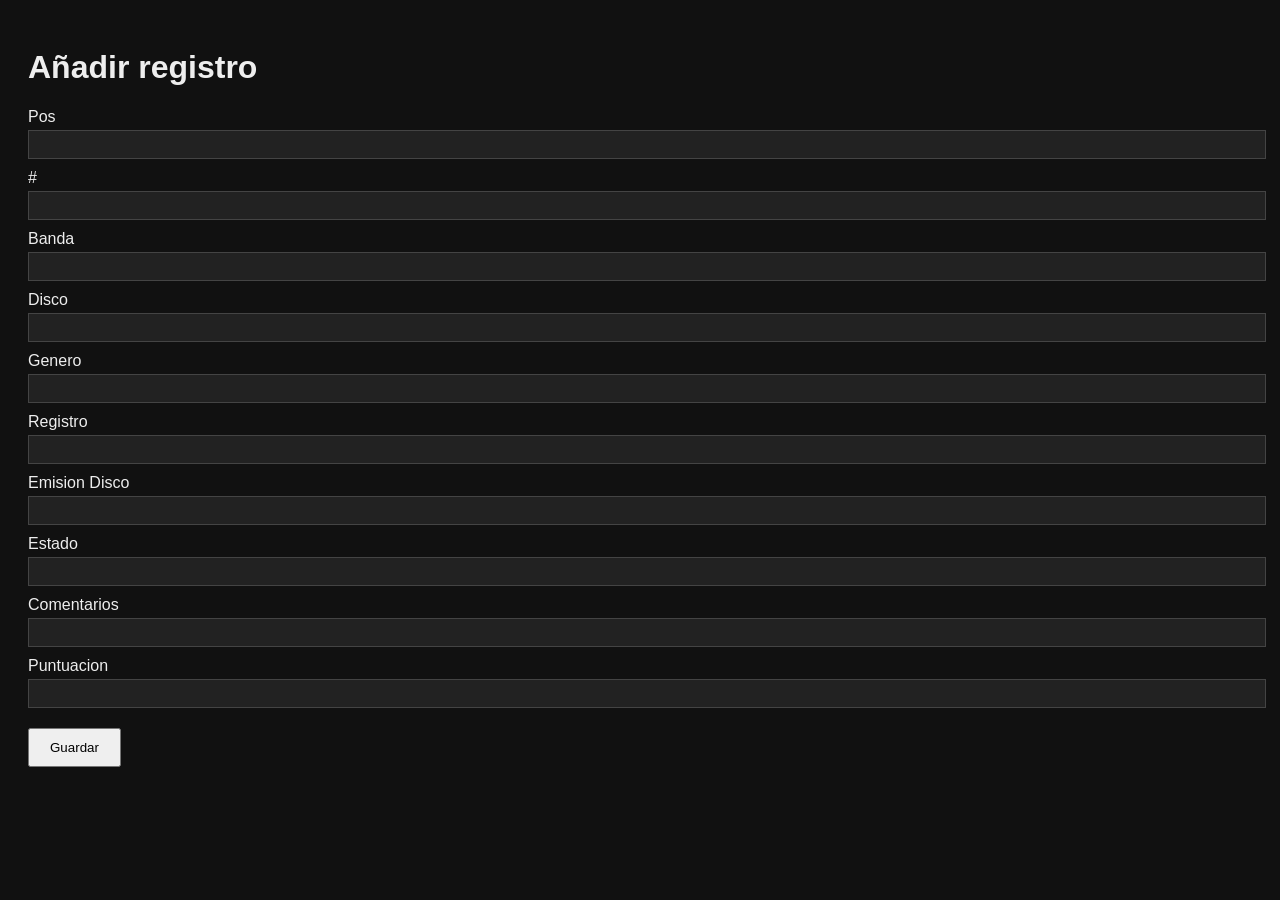
==== form-add.html @ 69d8dd62 "Create form-add.html" ====
<!DOCTYPE html>
<html lang="es">
<head>
<meta charset="UTF-8">
<title>Añadir registro MP3H</title>
<style>
body { background:#111; color:#eee; font-family:Arial; padding:20px; }
label { display:block; margin-top:10px; }
input { width:100%; padding:6px; margin-top:4px; background:#222; color:#eee; border:1px solid #444; }
button { margin-top:20px; padding:10px 20px; }
</style>
</head>
<body>

<h1>Añadir registro</h1>

<form id="form">
  <label>Pos</label><input id="Pos">
  <label>#</label><input id="Hash">
  <label>Banda</label><input id="Banda">
  <label>Disco</label><input id="Disco">
  <label>Genero</label><input id="Genero">
  <label>Registro</label><input id="Registro">
  <label>Emision Disco</label><input id="Emision">
  <label>Estado</label><input id="Estado">
  <label>Comentarios</label><input id="Comentarios">
  <label>Puntuacion</label><input id="Puntuacion">

  <button type="button" onclick="guardar()">Guardar</button>
</form>

<script>
const WORKER = "https://mp3h-backend.josejaviertroncoso.workers.dev";
let datos = [];

async function guardar() {
  const res = await fetch(WORKER + "/mp3h.json");
  datos = await res.json();

  const nuevo = {
    Pos: Pos.value,
    "#": Hash.value,
    Banda: Banda.value,
    Disco: Disco.value,
    Genero: Genero.value,
    Registro: Registro.value,
    "Emision Disco": Emision.value,
    Estado: Estado.value,
    Comentarios: Comentarios.value,
    Puntuacion: Puntuacion.value
  };

  datos.push(nuevo);

  const r = await fetch(WORKER + "/update", {
    method: "POST",
    headers: { "Content-Type": "application/json" },
    body: JSON.stringify(datos)
  });

  alert("Registro añadido");
}
</script>

</body>
</html>
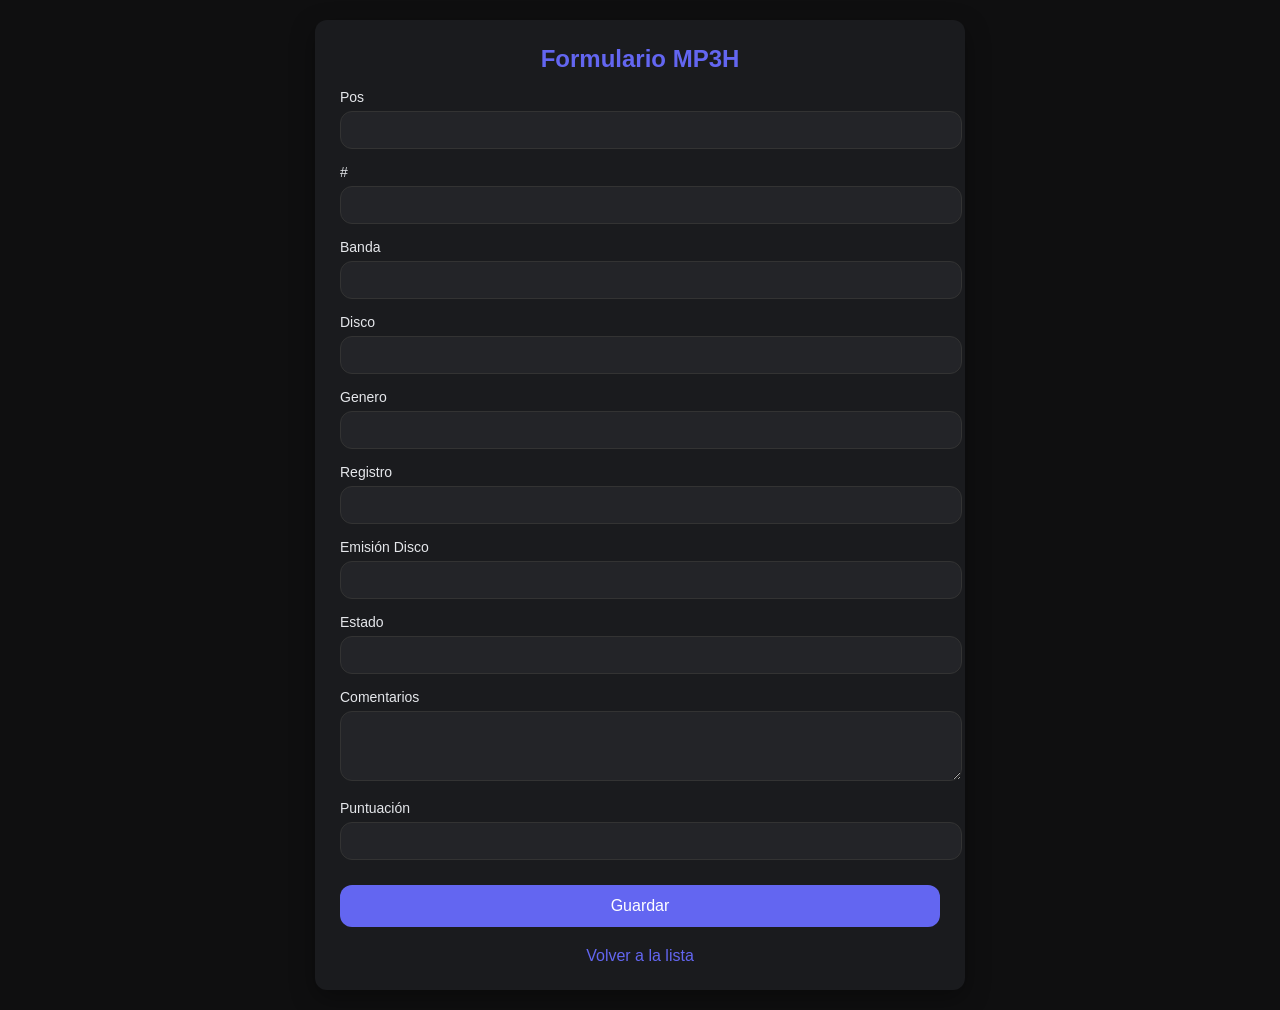
==== commit 0607ede3: "Update form-add.html" ====
--- a/form-add.html
+++ b/form-add.html
@@ -3,31 +3,140 @@
 <head>
 <meta charset="UTF-8">
 <title>Añadir registro MP3H</title>
+<!DOCTYPE html>
+<html lang="es">
+<head>
+<meta charset="UTF-8">
+<title>Formulario MP3H</title>
+
 <style>
-body { background:#111; color:#eee; font-family:Arial; padding:20px; }
-label { display:block; margin-top:10px; }
-input { width:100%; padding:6px; margin-top:4px; background:#222; color:#eee; border:1px solid #444; }
-button { margin-top:20px; padding:10px 20px; }
+:root {
+  --bg: #0f0f10;
+  --panel: #1a1b1e;
+  --panel-light: #232428;
+  --text: #e5e7eb;
+  --accent: #6366f1;
+  --radius: 12px;
+  --shadow: 0 8px 25px rgba(0,0,0,0.35);
+}
+
+body {
+  background: var(--bg);
+  color: var(--text);
+  font-family: "Segoe UI", Arial, sans-serif;
+  margin: 0;
+  padding: 20px;
+}
+
+.container {
+  max-width: 600px;
+  margin: auto;
+  background: var(--panel);
+  padding: 25px;
+  border-radius: var(--radius);
+  box-shadow: var(--shadow);
+}
+
+h1 {
+  margin-top: 0;
+  text-align: center;
+  font-size: 24px;
+  color: var(--accent);
+}
+
+label {
+  display: block;
+  margin-top: 15px;
+  font-size: 14px;
+  color: var(--text);
+}
+
+input, select, textarea {
+  width: 100%;
+  padding: 10px;
+  margin-top: 6px;
+  border-radius: var(--radius);
+  border: 1px solid #333;
+  background: var(--panel-light);
+  color: var(--text);
+  font-size: 14px;
+  transition: 0.2s;
+}
+
+input:focus, textarea:focus {
+  border-color: var(--accent);
+  outline: none;
+}
+
+button {
+  width: 100%;
+  padding: 12px;
+  margin-top: 25px;
+  background: var(--accent);
+  border: none;
+  border-radius: var(--radius);
+  color: white;
+  font-size: 16px;
+  cursor: pointer;
+  transition: 0.2s;
+}
+
+button:hover {
+  background: var(--accent2);
+}
+
+.back {
+  display: block;
+  text-align: center;
+  margin-top: 20px;
+  color: var(--accent);
+  text-decoration: none;
+}
 </style>
 </head>
+
 <body>
 
-<h1>Añadir registro</h1>
+<div class="container">
+  <h1 id="titulo">Formulario MP3H</h1>
 
-<form id="form">
-  <label>Pos</label><input id="Pos">
-  <label>#</label><input id="Hash">
-  <label>Banda</label><input id="Banda">
-  <label>Disco</label><input id="Disco">
-  <label>Genero</label><input id="Genero">
-  <label>Registro</label><input id="Registro">
-  <label>Emision Disco</label><input id="Emision">
-  <label>Estado</label><input id="Estado">
-  <label>Comentarios</label><input id="Comentarios">
-  <label>Puntuacion</label><input id="Puntuacion">
+  <input type="hidden" id="idx">
 
-  <button type="button" onclick="guardar()">Guardar</button>
-</form>
+  <label>Pos</label>
+  <input id="Pos">
+
+  <label>#</label>
+  <input id="Hash">
+
+  <label>Banda</label>
+  <input id="Banda">
+
+  <label>Disco</label>
+  <input id="Disco">
+
+  <label>Genero</label>
+  <input id="Genero">
+
+  <label>Registro</label>
+  <input id="Registro">
+
+  <label>Emisión Disco</label>
+  <input id="Emision">
+
+  <label>Estado</label>
+  <input id="Estado">
+
+  <label>Comentarios</label>
+  <textarea id="Comentarios" rows="3"></textarea>
+
+  <label>Puntuación</label>
+  <input id="Puntuacion">
+
+  <button id="btnGuardar">Guardar</button>
+
+  <a href="index.html" class="back">Volver a la lista</a>
+</div>
+
 
 <script>
 const WORKER = "https://mp3h-backend.josejaviertroncoso.workers.dev";
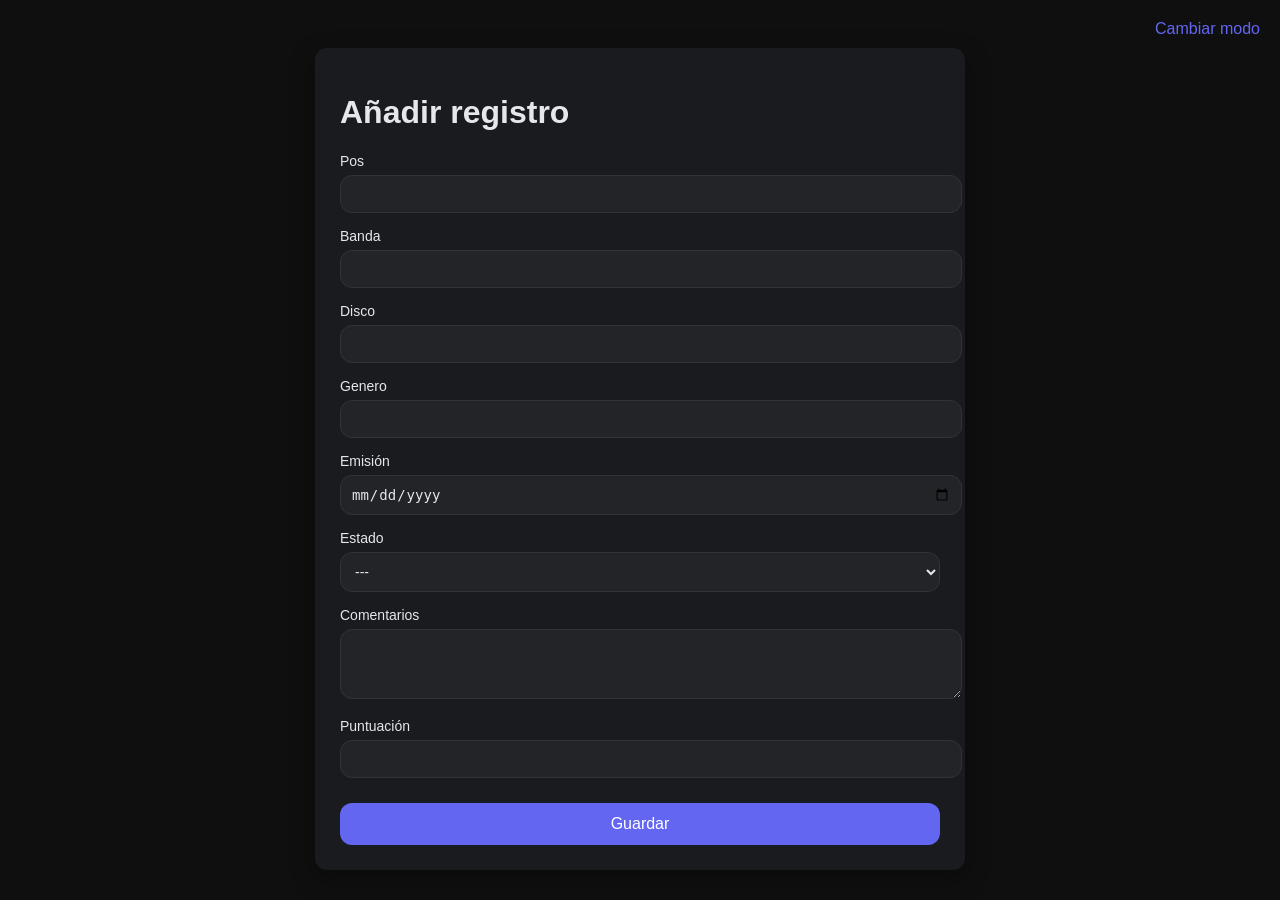
==== commit 52edac58: "Update form-add.html" ====
--- a/form-add.html
+++ b/form-add.html
@@ -3,52 +3,59 @@
 <head>
 <meta charset="UTF-8">
 <title>Añadir registro MP3H</title>
-<!DOCTYPE html>
-<html lang="es">
-<head>
-<meta charset="UTF-8">
-<title>Formulario MP3H</title>
 
 <style>
 :root {
-  --bg: #0f0f10;
-  --panel: #1a1b1e;
-  --panel-light: #232428;
-  --text: #e5e7eb;
+  --bg-light: #f5f5f5;
+  --panel-light: #ffffff;
+  --text-light: #222;
   --accent: #6366f1;
+
+  --bg-dark: #0f0f10;
+  --panel-dark: #1a1b1e;
+  --text-dark: #e5e7eb;
+
   --radius: 12px;
   --shadow: 0 8px 25px rgba(0,0,0,0.35);
 }
 
 body {
-  background: var(--bg);
-  color: var(--text);
-  font-family: "Segoe UI", Arial, sans-serif;
   margin: 0;
   padding: 20px;
+  font-family: "Segoe UI", Arial;
+  transition: 0.3s;
+}
+
+body.light {
+  background: var(--bg-light);
+  color: var(--text-light);
+}
+
+body.dark {
+  background: var(--bg-dark);
+  color: var(--text-dark);
 }
 
 .container {
   max-width: 600px;
   margin: auto;
-  background: var(--panel);
   padding: 25px;
   border-radius: var(--radius);
   box-shadow: var(--shadow);
 }
 
-h1 {
-  margin-top: 0;
-  text-align: center;
-  font-size: 24px;
-  color: var(--accent);
+body.light .container {
+  background: var(--panel-light);
+}
+
+body.dark .container {
+  background: var(--panel-dark);
 }
 
 label {
   display: block;
   margin-top: 15px;
   font-size: 14px;
-  color: var(--text);
 }
 
 input, select, textarea {
@@ -57,15 +64,14 @@
   margin-top: 6px;
   border-radius: var(--radius);
   border: 1px solid #333;
-  background: var(--panel-light);
-  color: var(--text);
+  background: #232428;
+  color: #e5e7eb;
   font-size: 14px;
-  transition: 0.2s;
 }
 
-input:focus, textarea:focus {
-  border-color: var(--accent);
-  outline: none;
+body.light input, body.light select, body.light textarea {
+  background: #f0f0f0;
+  color: #222;
 }
 
 button {
@@ -78,35 +84,26 @@
   color: white;
   font-size: 16px;
   cursor: pointer;
-  transition: 0.2s;
 }
 
-button:hover {
-  background: var(--accent2);
-}
-
-.back {
-  display: block;
-  text-align: center;
-  margin-top: 20px;
+.toggle {
+  text-align: right;
+  margin-bottom: 10px;
+  cursor: pointer;
   color: var(--accent);
-  text-decoration: none;
 }
 </style>
 </head>
 
-<body>
+<body class="dark">
+
+<div class="toggle" onclick="toggleMode()">Cambiar modo</div>
 
 <div class="container">
-  <h1 id="titulo">Formulario MP3H</h1>
-
-  <input type="hidden" id="idx">
+  <h1>Añadir registro</h1>
 
   <label>Pos</label>
   <input id="Pos">
-
-  <label>#</label>
-  <input id="Hash">
 
   <label>Banda</label>
   <input id="Banda">
@@ -117,14 +114,17 @@
   <label>Genero</label>
   <input id="Genero">
 
-  <label>Registro</label>
-  <input id="Registro">
-
-  <label>Emisión Disco</label>
-  <input id="Emision">
+  <label>Emisión</label>
+  <input id="Emision" type="date">
 
   <label>Estado</label>
-  <input id="Estado">
+  <select id="Estado">
+    <option value="---">---</option>
+    <option value="Pre-ok">Pre-ok</option>
+    <option value="Ok">Ok</option>
+    <option value="No">No</option>
+    <option value="Disp">Disp</option>
+  </select>
 
   <label>Comentarios</label>
   <textarea id="Comentarios" rows="3"></textarea>
@@ -132,15 +132,17 @@
   <label>Puntuación</label>
   <input id="Puntuacion">
 
-  <button id="btnGuardar">Guardar</button>
-
-  <a href="index.html" class="back">Volver a la lista</a>
+  <button onclick="guardar()">Guardar</button>
 </div>
-
 
 <script>
 const WORKER = "https://mp3h-backend.josejaviertroncoso.workers.dev";
 let datos = [];
+
+function toggleMode() {
+  document.body.classList.toggle("dark");
+  document.body.classList.toggle("light");
+}
 
 async function guardar() {
   const res = await fetch(WORKER + "/mp3h.json");
@@ -148,11 +150,9 @@
 
   const nuevo = {
     Pos: Pos.value,
-    "#": Hash.value,
     Banda: Banda.value,
     Disco: Disco.value,
     Genero: Genero.value,
-    Registro: Registro.value,
     "Emision Disco": Emision.value,
     Estado: Estado.value,
     Comentarios: Comentarios.value,
@@ -161,7 +161,7 @@
 
   datos.push(nuevo);
 
-  const r = await fetch(WORKER + "/update", {
+  await fetch(WORKER + "/update", {
     method: "POST",
     headers: { "Content-Type": "application/json" },
     body: JSON.stringify(datos)
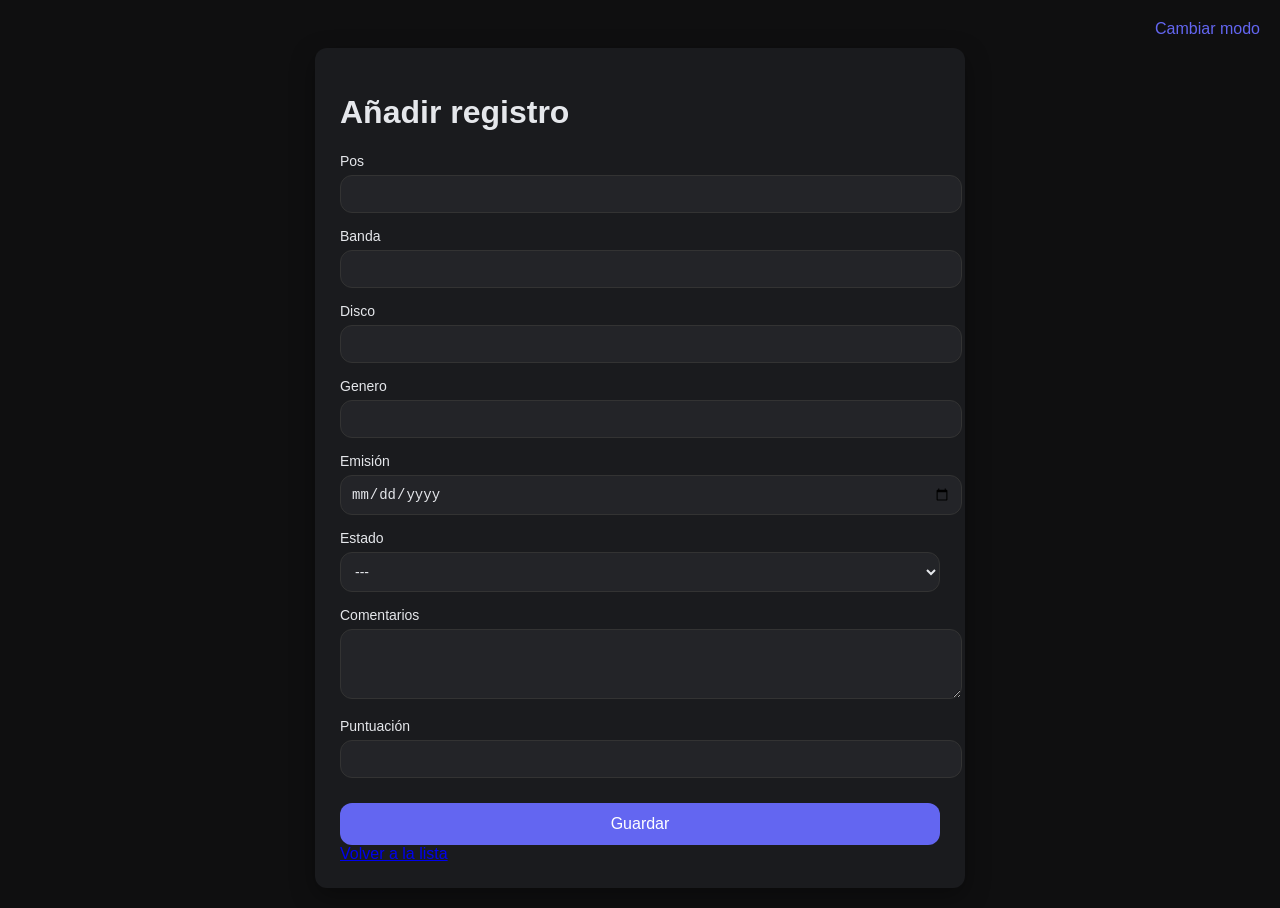
==== commit 2523fc4a: "Update form-add.html" ====
--- a/form-add.html
+++ b/form-add.html
@@ -133,6 +133,7 @@
   <input id="Puntuacion">
 
   <button onclick="guardar()">Guardar</button>
+  <a href="index.html" class="back">Volver a la lista</a>
 </div>
 
 <script>
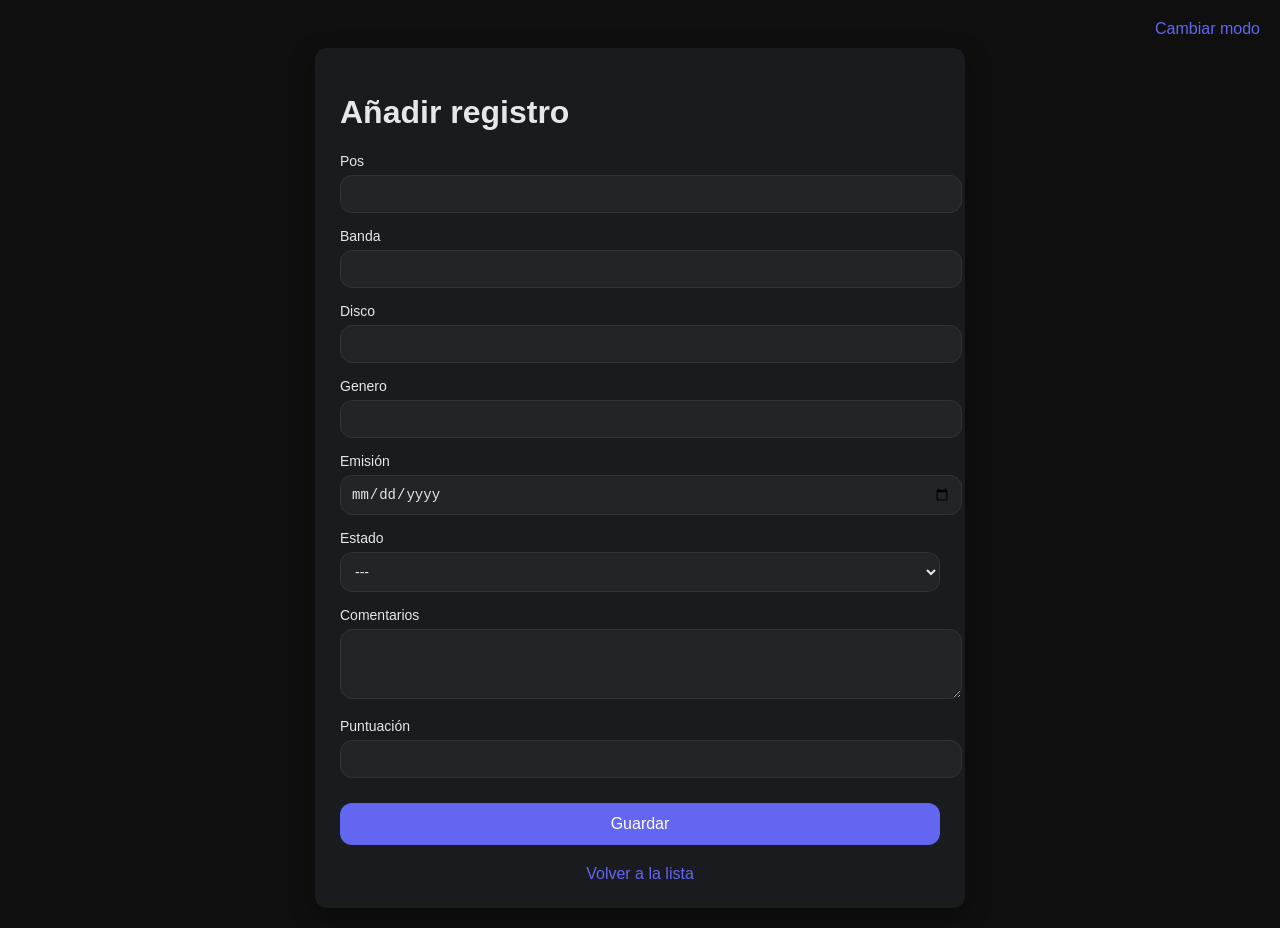
==== commit 92b6486f: "Update form-add.html" ====
--- a/form-add.html
+++ b/form-add.html
@@ -92,6 +92,14 @@
   cursor: pointer;
   color: var(--accent);
 }
+
+.back {
+  display: block;
+  text-align: center;
+  margin-top: 20px;
+  color: var(--accent);
+  text-decoration: none;
+}
 </style>
 </head>
 
